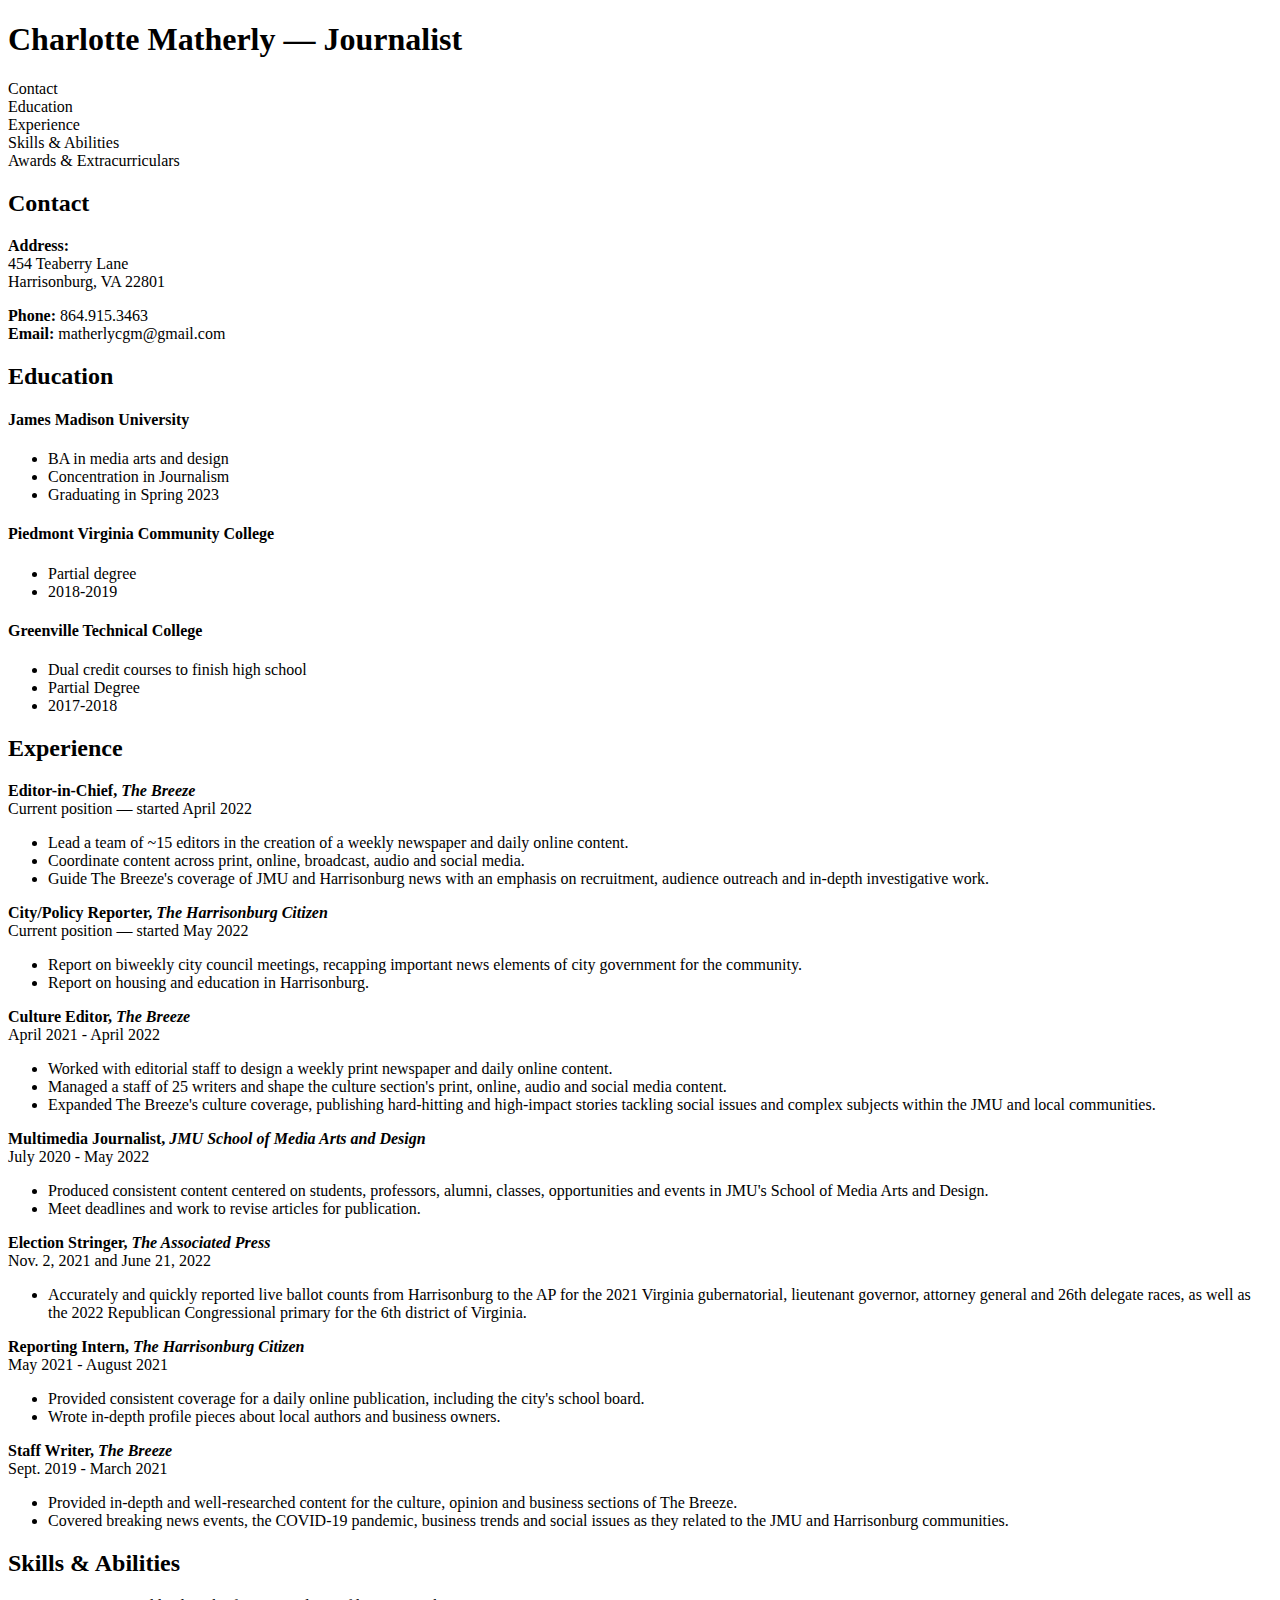
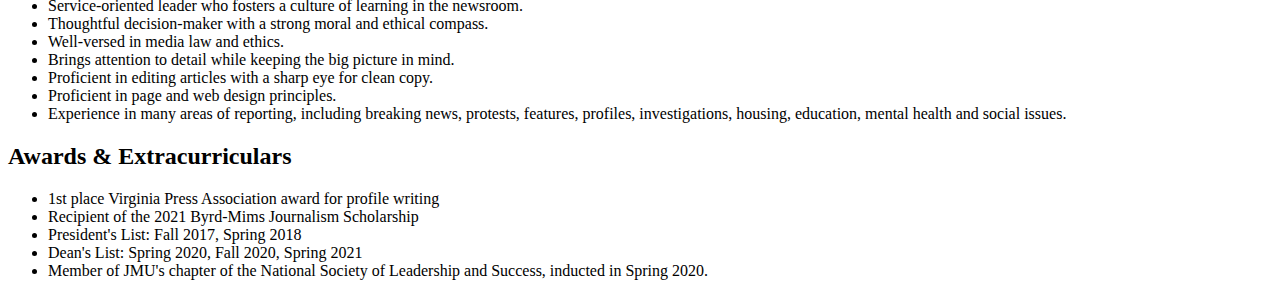
==== Resume.html @ 7a583c4c "uploaded resume html file" ====
<!DOCTYPE html>
	<head>

		<title>Charlotte's Resume</title>
	</head>

	<body>
		<h1>Charlotte Matherly — Journalist</h1>

		<p>Contact<br>
			Education<br>
			Experience<br>
			Skills & Abilities<br>
		Awards & Extracurriculars</p>

		<h2>Contact</h2>
		<p><strong>Address:</strong><br>
			454 Teaberry Lane<br>
			Harrisonburg, VA 22801</p>
		<p><strong>Phone:</strong> 864.915.3463<br>
			<strong>Email:</strong> matherlycgm@gmail.com</p>

		<h2>Education</h2>
		<h4>James Madison University</h4>
			<ul>
				<li>BA in media arts and design</li>
				<li>Concentration in Journalism</li>
				<li>Graduating in Spring 2023</li>
			</ul>
		<h4>Piedmont Virginia Community College</h4>
			<ul>
				<li>Partial degree</li>
				<li>2018-2019</li>
			</ul>
		<h4>Greenville Technical College</h4>
			<ul>
				<li>Dual credit courses to finish high school</li>
				<li>Partial Degree</li>
				<li>2017-2018</li>
			</ul>

		<h2>Experience</h2>
		<strong>Editor-in-Chief, <em>The Breeze</em></strong><br>
			Current position — started April 2022
			<ul>
				<li>Lead a team of ~15 editors in the creation of a weekly newspaper and daily online content.</li>
				<li>Coordinate content across print, online, broadcast, audio and social media.</li>
				<li>Guide The Breeze's coverage of JMU and Harrisonburg news with an emphasis on recruitment, audience outreach and in-depth investigative work.</li>
			</ul>
		<strong>City/Policy Reporter, <em>The Harrisonburg Citizen</em></strong><br>
			Current position — started May 2022
			<ul>
				<li>Report on biweekly city council meetings, recapping important news elements of city government for the community.</li>
				<li>Report on housing and education in Harrisonburg.</li>
			</ul>
		<strong>Culture Editor, <em>The Breeze</em></strong><br>
			April 2021 - April 2022
			<ul>
				<li>Worked with editorial staff to design a weekly print newspaper and daily online content.</li>
				<li>Managed a staff of 25 writers and shape the culture section's print, online, audio and social media content.</li>
				<li>Expanded The Breeze's culture coverage, publishing hard-hitting and high-impact stories tackling social issues and complex subjects within the JMU and local communities.</li>
			</ul>
		<strong>Multimedia Journalist, <em>JMU School of Media Arts and Design</em></strong><br>
			July 2020 - May 2022
			<ul>
				<li>Produced consistent content centered on students, professors, alumni, classes, opportunities and events in JMU's School of Media Arts and Design.</li>
				<li>Meet deadlines and work to revise articles for publication.</li>
			</ul>
		<strong>Election Stringer, <em>The Associated Press</em></strong><br>
			Nov. 2, 2021 and June 21, 2022
			<ul>
				<li>Accurately and quickly reported live ballot counts from Harrisonburg to the AP for the 2021 Virginia gubernatorial, lieutenant governor, attorney general and 26th delegate races, as well as the 2022 Republican Congressional primary for the 6th district of Virginia.</li>
			</ul>
		<strong>Reporting Intern, <em>The Harrisonburg Citizen</em></strong><br>
			May 2021 - August 2021
			<ul>
				<li>Provided consistent coverage for a daily online publication, including the city's school board.</li>
				<li>Wrote in-depth profile pieces about local authors and business owners.</li>
			</ul>
		<strong>Staff Writer, <em>The Breeze</em></strong><br>
			Sept. 2019 - March 2021
			<ul>
				<li>Provided in-depth and well-researched content for the culture, opinion and business sections of The Breeze.</li>
				<li>Covered breaking news events, the COVID-19 pandemic, business trends and social issues as they related to the JMU and Harrisonburg communities.</li>
			</ul>

		<h2>Skills & Abilities</h2>
			<ul>
				<li>Service-oriented leader who fosters a culture of learning in the newsroom.</li>
				<li>Thoughtful decision-maker with a strong moral and ethical compass.</li>
				<li>Well-versed in media law and ethics.</li>
				<li>Brings attention to detail while keeping the big picture in mind.</li>
				<li>Proficient in editing articles with a sharp eye for clean copy.</li>
				<li>Proficient in page and web design principles.</li>
				<li>Experience in many areas of reporting, including breaking news, protests, features, profiles, investigations, housing, education, mental health and social issues.</li>
			</ul>

		<h2>Awards & Extracurriculars</h2>
			<ul>
				<li>1st place Virginia Press Association award for profile writing</li>
				<li>Recipient of the 2021 Byrd-Mims Journalism Scholarship</li>
				<li>President's List: Fall 2017, Spring 2018</li>
				<li>Dean's List: Spring 2020, Fall 2020, Spring 2021</li>
				<li>Member of JMU's chapter of the National Society of Leadership and Success, inducted in Spring 2020.</li>
			</ul>

	</body>
</html>
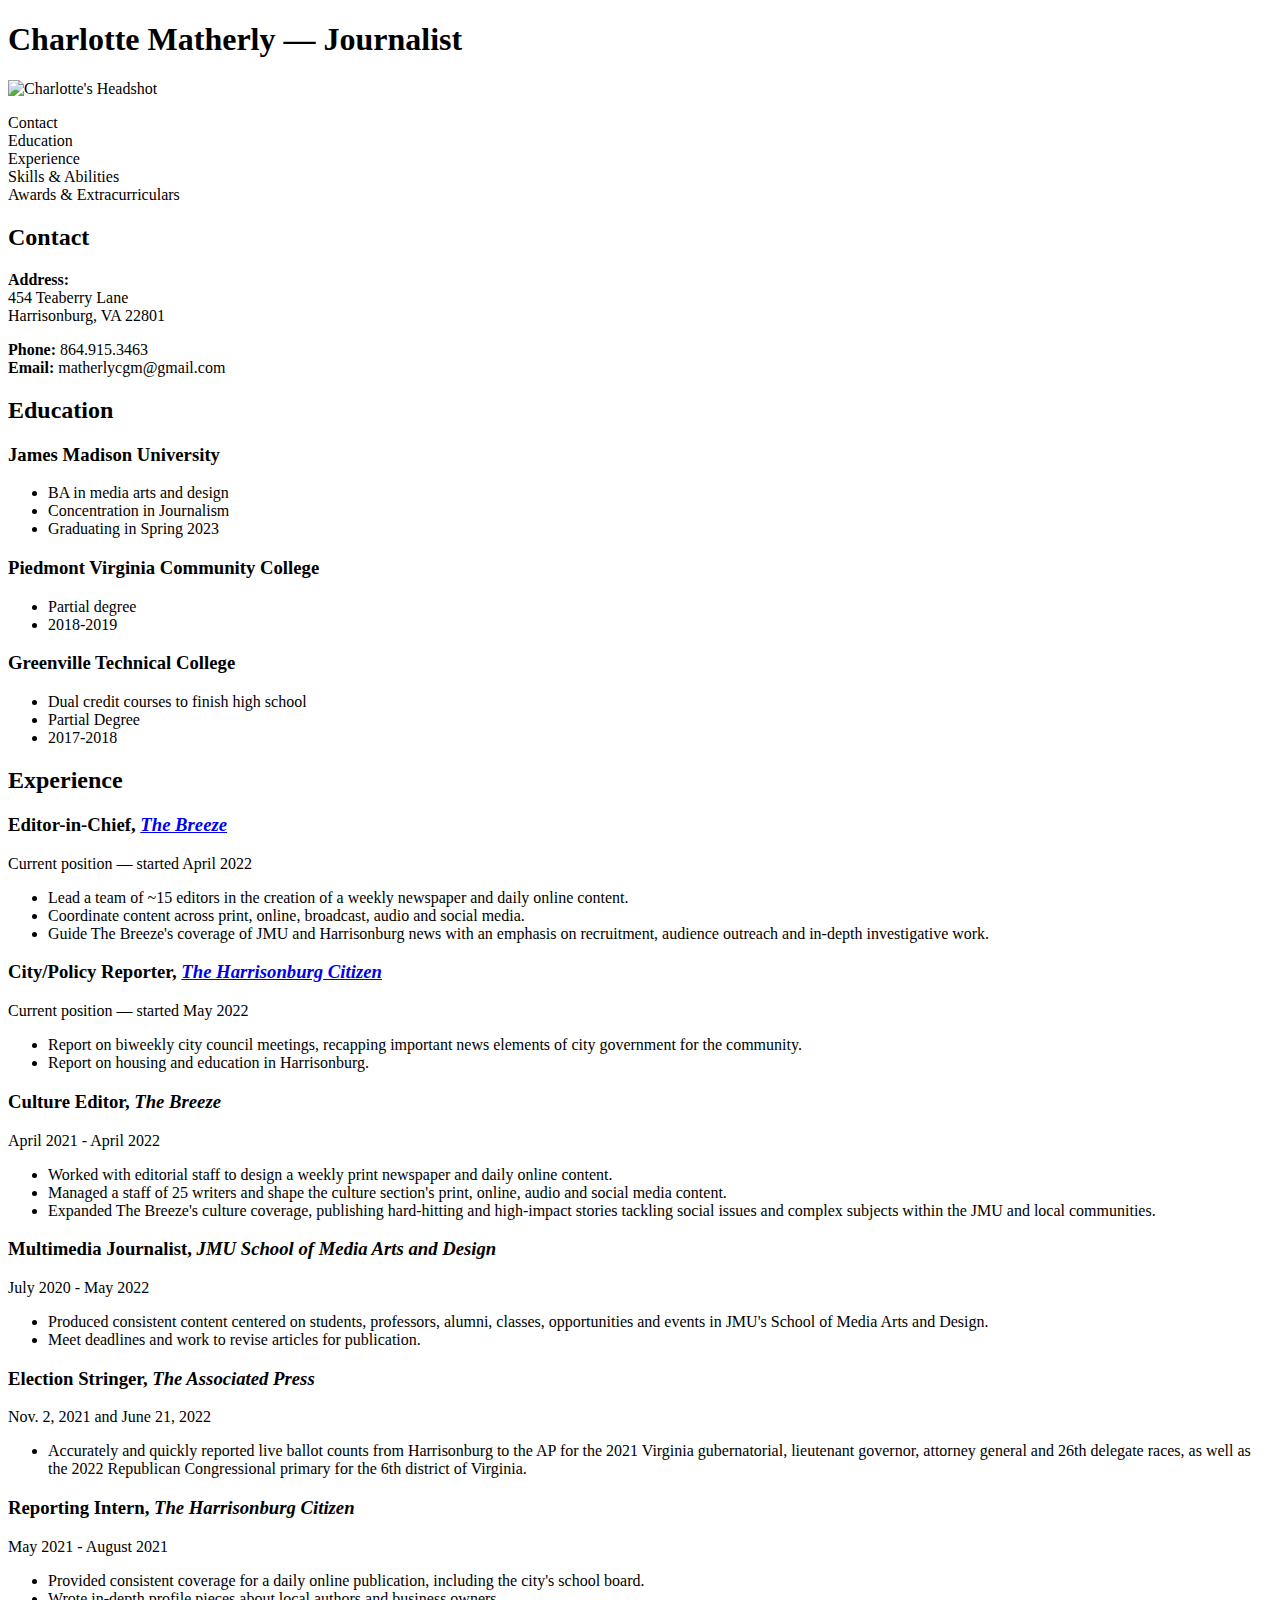
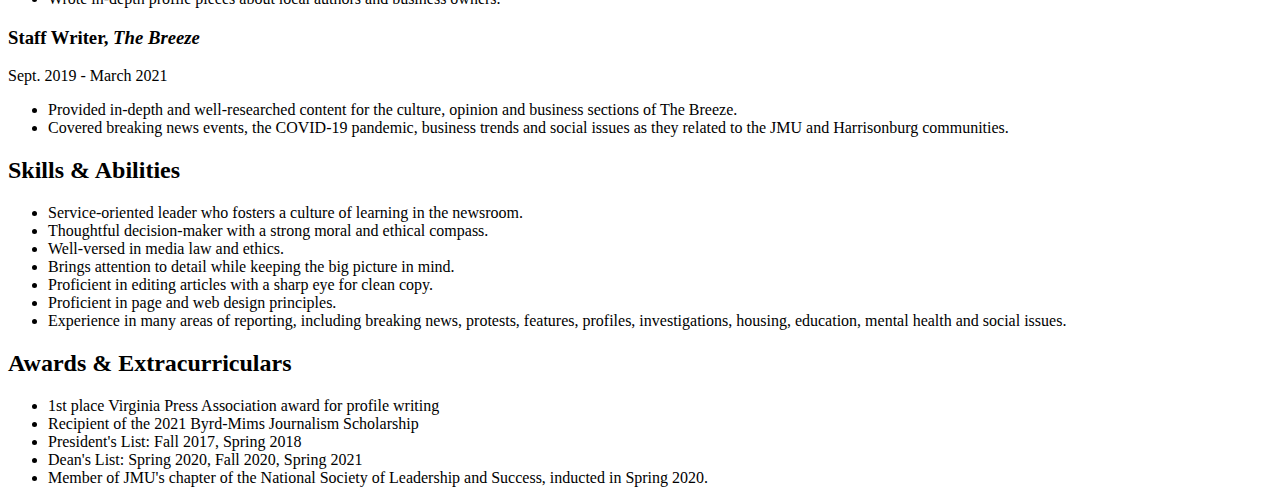
==== commit f6ee7319: "Uploaded updated resume" ====
--- a/Resume.html
+++ b/Resume.html
@@ -6,6 +6,8 @@
 
 	<body>
 		<h1>Charlotte Matherly — Journalist</h1>
+
+		<img src="matherly_headshot.png" alt="Charlotte's Headshot" width="400" height="500">
 
 		<p>Contact<br>
 			Education<br>
@@ -21,18 +23,18 @@
 			<strong>Email:</strong> matherlycgm@gmail.com</p>
 
 		<h2>Education</h2>
-		<h4>James Madison University</h4>
+		<h3>James Madison University</h3>
 			<ul>
 				<li>BA in media arts and design</li>
 				<li>Concentration in Journalism</li>
 				<li>Graduating in Spring 2023</li>
 			</ul>
-		<h4>Piedmont Virginia Community College</h4>
+		<h3>Piedmont Virginia Community College</h3>
 			<ul>
 				<li>Partial degree</li>
 				<li>2018-2019</li>
 			</ul>
-		<h4>Greenville Technical College</h4>
+		<h3>Greenville Technical College</h3>
 			<ul>
 				<li>Dual credit courses to finish high school</li>
 				<li>Partial Degree</li>
@@ -40,44 +42,44 @@
 			</ul>
 
 		<h2>Experience</h2>
-		<strong>Editor-in-Chief, <em>The Breeze</em></strong><br>
+		<h3>Editor-in-Chief, <a href="https://breezejmu.org" target="_blank"><em>The Breeze</em></a></h3>
 			Current position — started April 2022
 			<ul>
 				<li>Lead a team of ~15 editors in the creation of a weekly newspaper and daily online content.</li>
 				<li>Coordinate content across print, online, broadcast, audio and social media.</li>
 				<li>Guide The Breeze's coverage of JMU and Harrisonburg news with an emphasis on recruitment, audience outreach and in-depth investigative work.</li>
 			</ul>
-		<strong>City/Policy Reporter, <em>The Harrisonburg Citizen</em></strong><br>
+		<h3>City/Policy Reporter, <a href="https://hburgcitizen.com" target="_blank"><em>The Harrisonburg Citizen</em></a></h3>
 			Current position — started May 2022
 			<ul>
 				<li>Report on biweekly city council meetings, recapping important news elements of city government for the community.</li>
 				<li>Report on housing and education in Harrisonburg.</li>
 			</ul>
-		<strong>Culture Editor, <em>The Breeze</em></strong><br>
+		<h3>Culture Editor, <em>The Breeze</em></h3>
 			April 2021 - April 2022
 			<ul>
 				<li>Worked with editorial staff to design a weekly print newspaper and daily online content.</li>
 				<li>Managed a staff of 25 writers and shape the culture section's print, online, audio and social media content.</li>
 				<li>Expanded The Breeze's culture coverage, publishing hard-hitting and high-impact stories tackling social issues and complex subjects within the JMU and local communities.</li>
 			</ul>
-		<strong>Multimedia Journalist, <em>JMU School of Media Arts and Design</em></strong><br>
+		<h3>Multimedia Journalist, <em>JMU School of Media Arts and Design</em></h3>
 			July 2020 - May 2022
 			<ul>
 				<li>Produced consistent content centered on students, professors, alumni, classes, opportunities and events in JMU's School of Media Arts and Design.</li>
 				<li>Meet deadlines and work to revise articles for publication.</li>
 			</ul>
-		<strong>Election Stringer, <em>The Associated Press</em></strong><br>
+		<h3>Election Stringer, <em>The Associated Press</em></h3>
 			Nov. 2, 2021 and June 21, 2022
 			<ul>
 				<li>Accurately and quickly reported live ballot counts from Harrisonburg to the AP for the 2021 Virginia gubernatorial, lieutenant governor, attorney general and 26th delegate races, as well as the 2022 Republican Congressional primary for the 6th district of Virginia.</li>
 			</ul>
-		<strong>Reporting Intern, <em>The Harrisonburg Citizen</em></strong><br>
+		<h3>Reporting Intern, <em>The Harrisonburg Citizen</em></h3>
 			May 2021 - August 2021
 			<ul>
 				<li>Provided consistent coverage for a daily online publication, including the city's school board.</li>
 				<li>Wrote in-depth profile pieces about local authors and business owners.</li>
 			</ul>
-		<strong>Staff Writer, <em>The Breeze</em></strong><br>
+		<h3>Staff Writer, <em>The Breeze</em></h3>
 			Sept. 2019 - March 2021
 			<ul>
 				<li>Provided in-depth and well-researched content for the culture, opinion and business sections of The Breeze.</li>
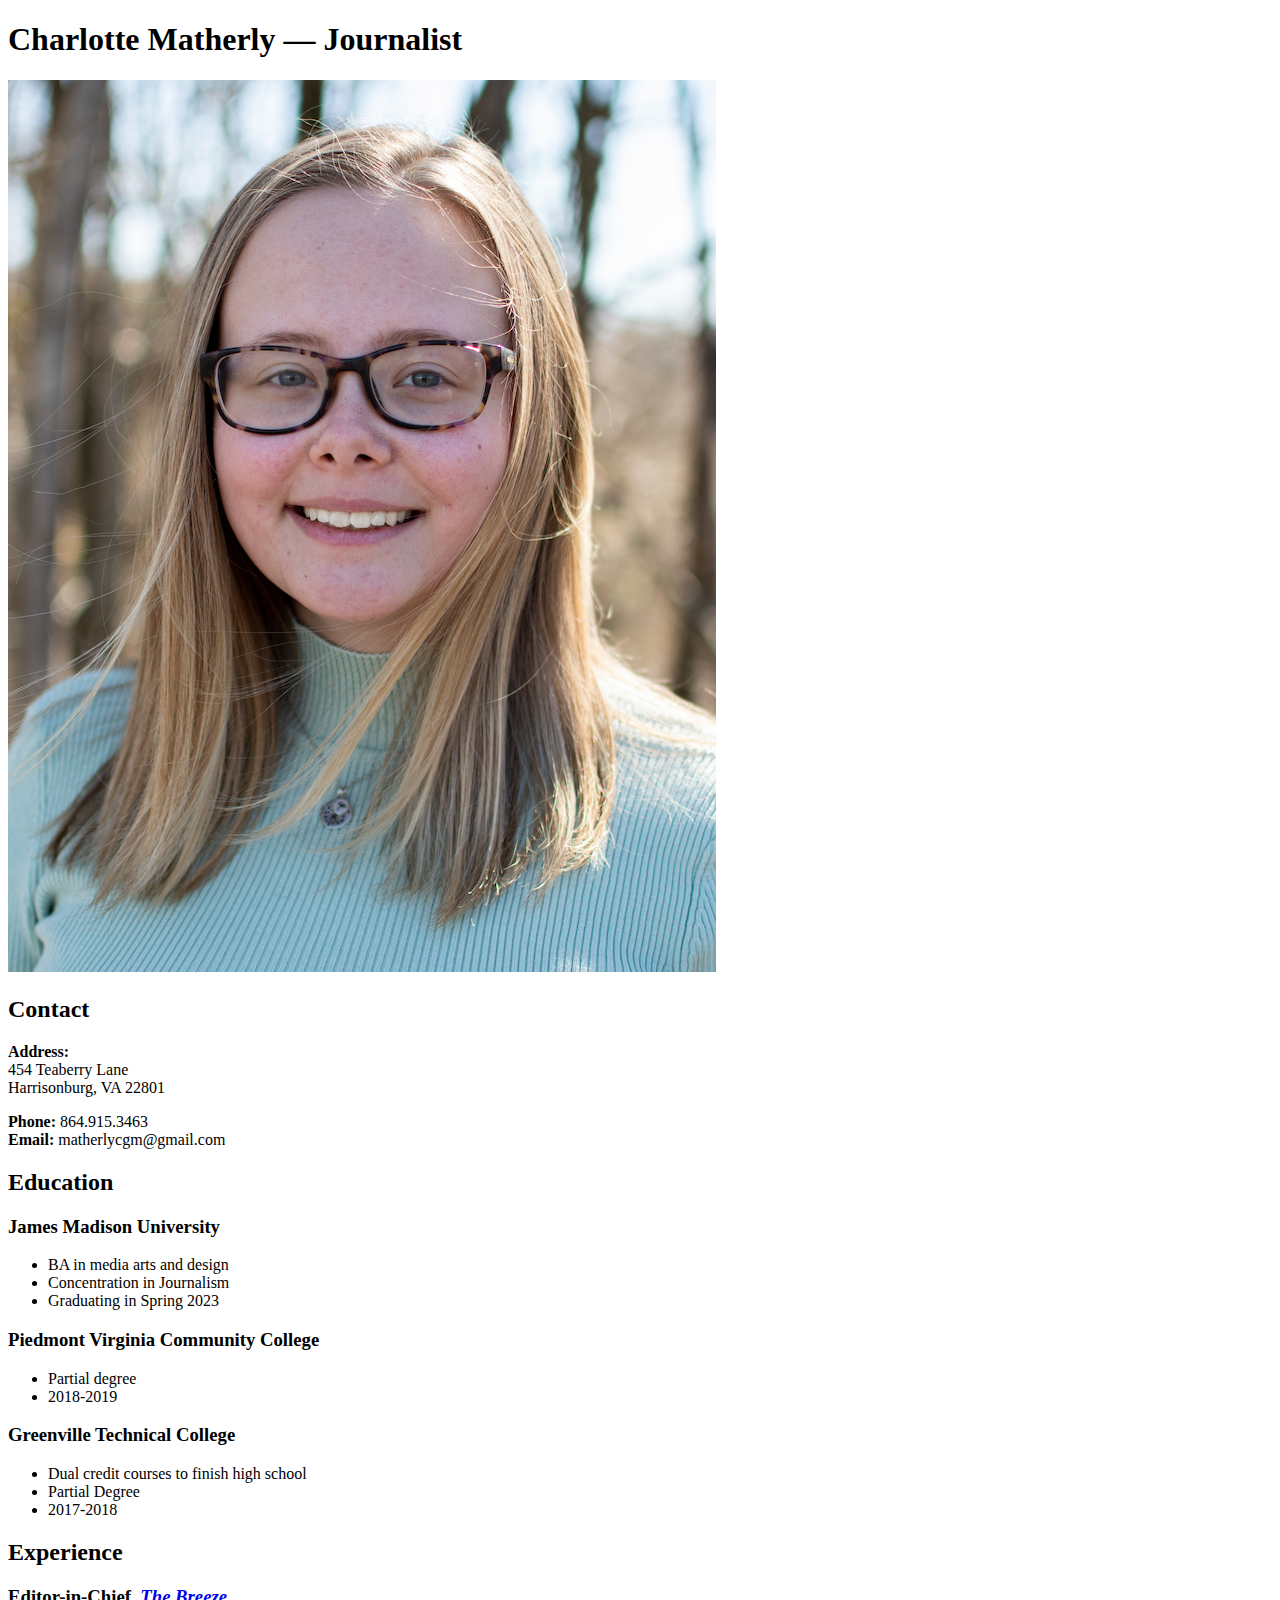
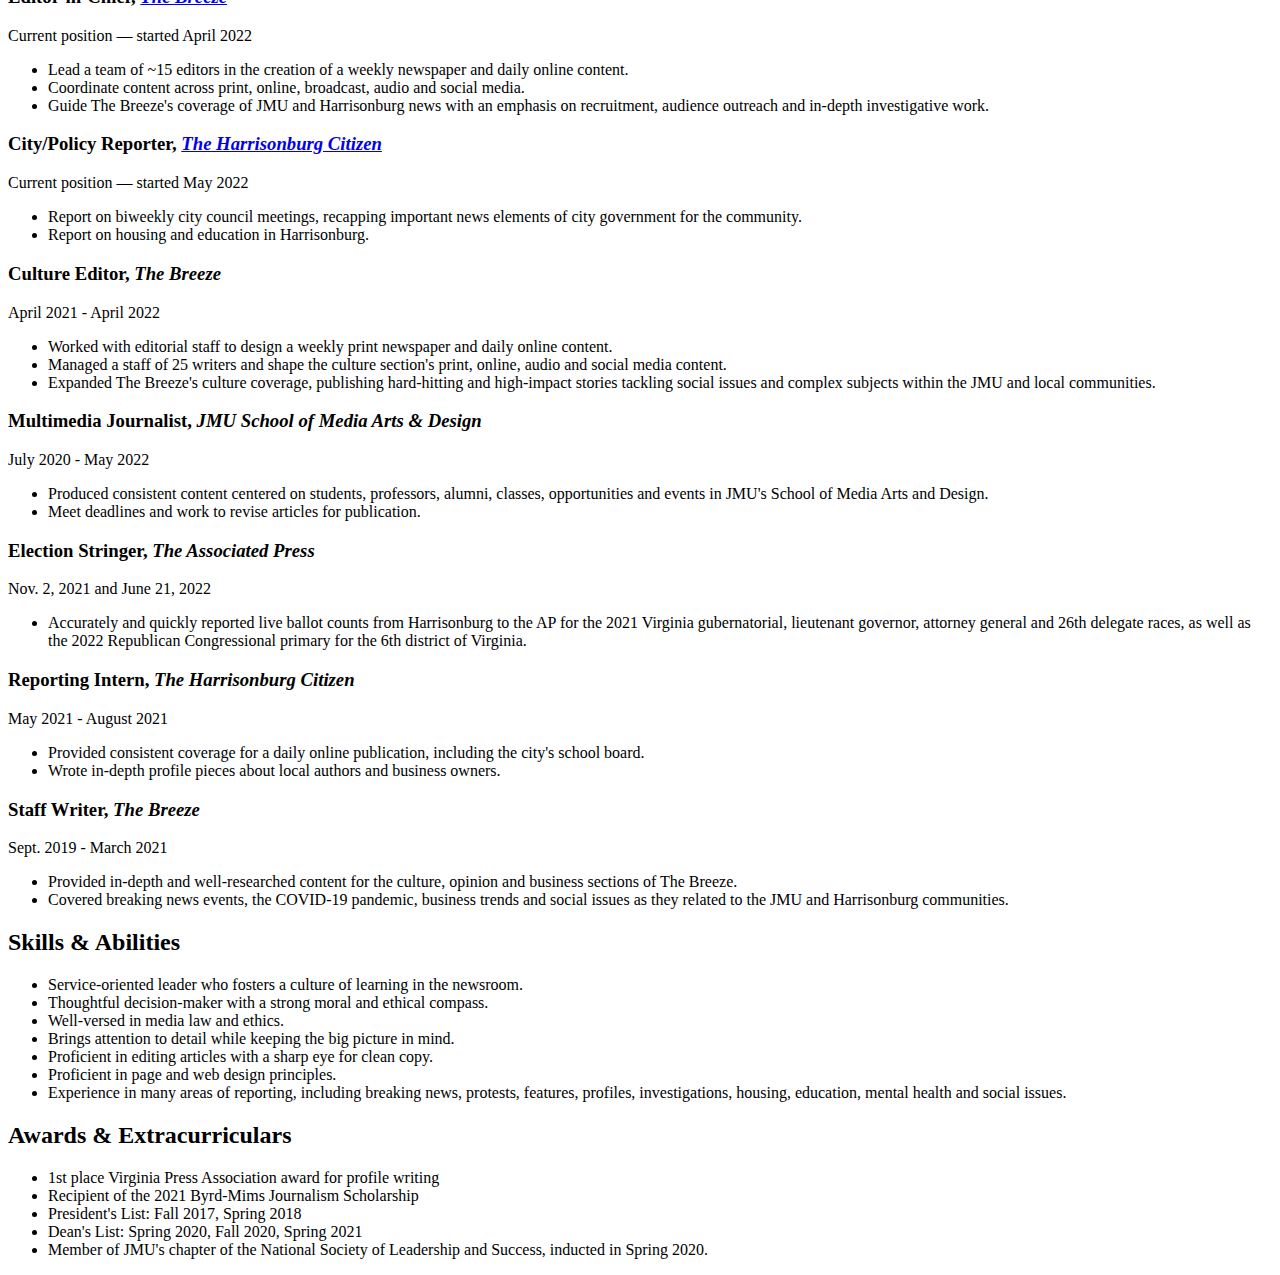
==== commit b1fcadc1: "Added final resume version" ====
--- a/Resume.html
+++ b/Resume.html
@@ -1,19 +1,17 @@
 <!DOCTYPE html>
+
+<html lang="en">
 	<head>
 
 		<title>Charlotte's Resume</title>
+		<meta name="description" content="Charlotte Matherly is a proactive, thoughtful and experienced journalist seeking a fast-paced position in a newsroom that will provide room to grow and learn while telling the stories at the heart of the community.">
+		<meta name="author" content="Charlotte Matherly">
 	</head>
 
 	<body>
 		<h1>Charlotte Matherly — Journalist</h1>
 
-		<img src="matherly_headshot.png" alt="Charlotte's Headshot" width="400" height="500">
-
-		<p>Contact<br>
-			Education<br>
-			Experience<br>
-			Skills & Abilities<br>
-		Awards & Extracurriculars</p>
+		<img src="matherly_headshot.png" alt="Charlotte's Headshot">
 
 		<h2>Contact</h2>
 		<p><strong>Address:</strong><br>
@@ -62,7 +60,7 @@
 				<li>Managed a staff of 25 writers and shape the culture section's print, online, audio and social media content.</li>
 				<li>Expanded The Breeze's culture coverage, publishing hard-hitting and high-impact stories tackling social issues and complex subjects within the JMU and local communities.</li>
 			</ul>
-		<h3>Multimedia Journalist, <em>JMU School of Media Arts and Design</em></h3>
+		<h3>Multimedia Journalist, <em>JMU School of Media Arts &amp; Design</em></h3>
 			July 2020 - May 2022
 			<ul>
 				<li>Produced consistent content centered on students, professors, alumni, classes, opportunities and events in JMU's School of Media Arts and Design.</li>
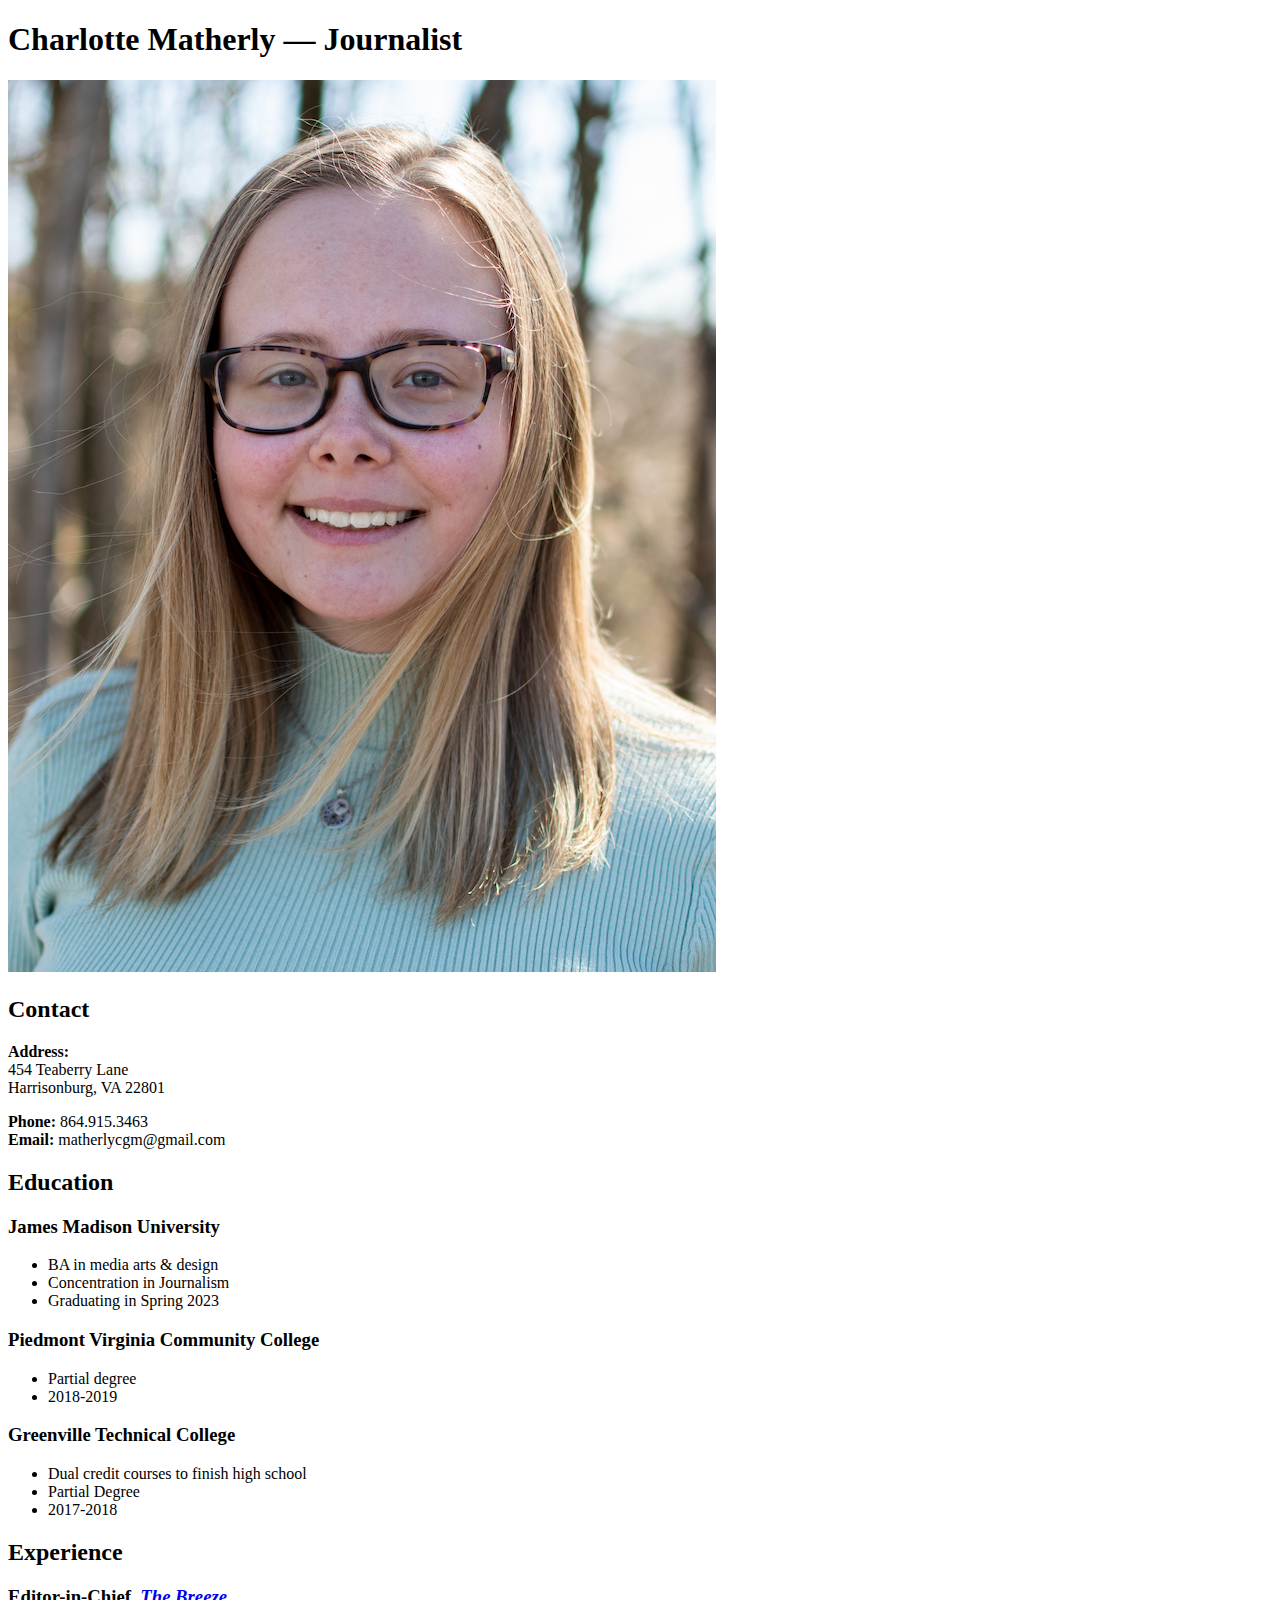
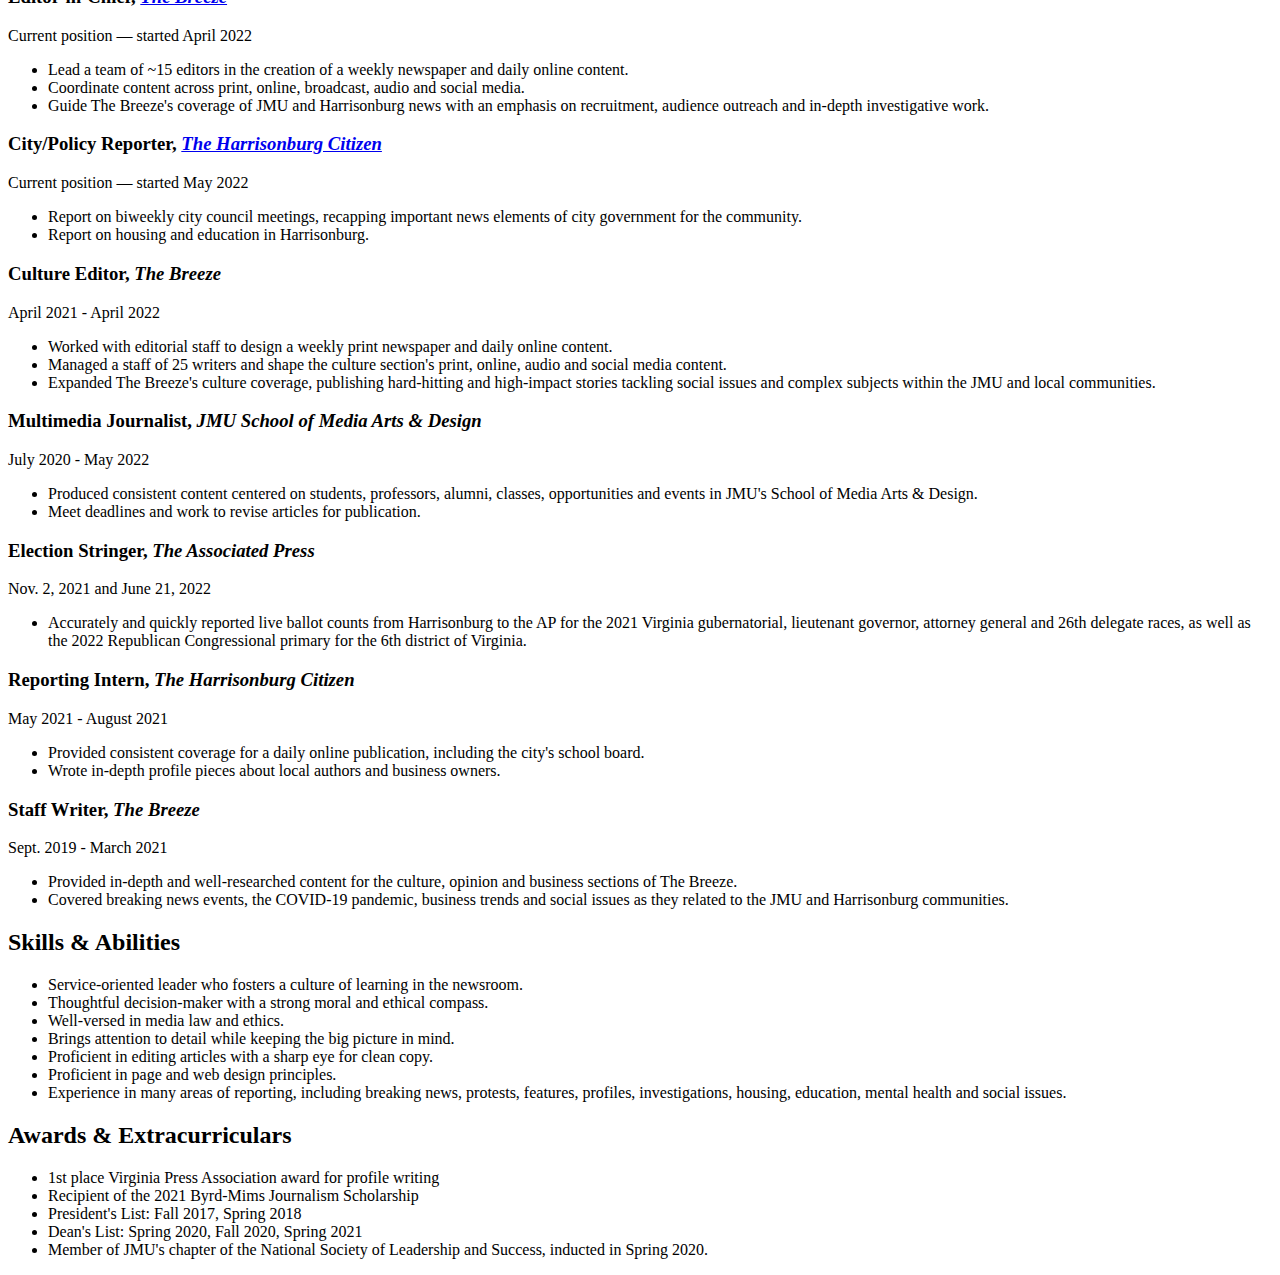
==== commit 38ac0c1c: "Adding FINAL Resume.html" ====
--- a/Resume.html
+++ b/Resume.html
@@ -23,7 +23,7 @@
 		<h2>Education</h2>
 		<h3>James Madison University</h3>
 			<ul>
-				<li>BA in media arts and design</li>
+				<li>BA in media arts &amp; design</li>
 				<li>Concentration in Journalism</li>
 				<li>Graduating in Spring 2023</li>
 			</ul>
@@ -63,7 +63,7 @@
 		<h3>Multimedia Journalist, <em>JMU School of Media Arts &amp; Design</em></h3>
 			July 2020 - May 2022
 			<ul>
-				<li>Produced consistent content centered on students, professors, alumni, classes, opportunities and events in JMU's School of Media Arts and Design.</li>
+				<li>Produced consistent content centered on students, professors, alumni, classes, opportunities and events in JMU's School of Media Arts &amp; Design.</li>
 				<li>Meet deadlines and work to revise articles for publication.</li>
 			</ul>
 		<h3>Election Stringer, <em>The Associated Press</em></h3>
@@ -84,7 +84,7 @@
 				<li>Covered breaking news events, the COVID-19 pandemic, business trends and social issues as they related to the JMU and Harrisonburg communities.</li>
 			</ul>
 
-		<h2>Skills & Abilities</h2>
+		<h2>Skills &amp; Abilities</h2>
 			<ul>
 				<li>Service-oriented leader who fosters a culture of learning in the newsroom.</li>
 				<li>Thoughtful decision-maker with a strong moral and ethical compass.</li>
@@ -95,7 +95,7 @@
 				<li>Experience in many areas of reporting, including breaking news, protests, features, profiles, investigations, housing, education, mental health and social issues.</li>
 			</ul>
 
-		<h2>Awards & Extracurriculars</h2>
+		<h2>Awards &amp; Extracurriculars</h2>
 			<ul>
 				<li>1st place Virginia Press Association award for profile writing</li>
 				<li>Recipient of the 2021 Byrd-Mims Journalism Scholarship</li>
